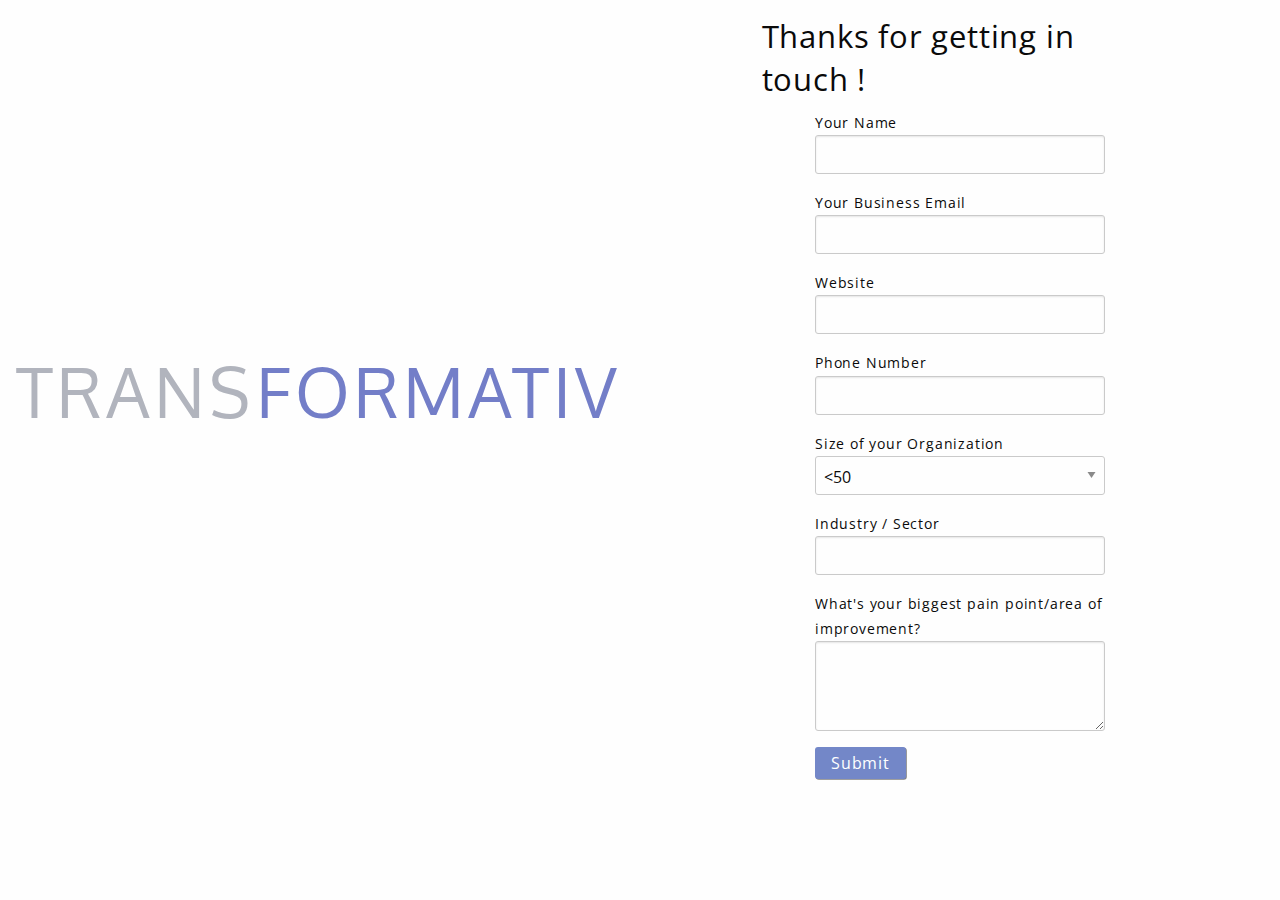
==== form.html @ 719088a1 "prod version 1.0" ====
<!doctype html>
<html class="no-js" lang="en" dir="ltr">

<head>
  <meta charset="utf-8">
  <meta http-equiv="x-ua-compatible" content="ie=edge">
  <meta name="viewport" content="width=device-width, initial-scale=1.0">
  <title>TRANSFORMATIV</title>
  <link rel="shortcut icon" type="image/x-icon" href="favicon.ico" />
  <link rel="stylesheet" href="css/foundation.css">
  <link rel="stylesheet" href="css/foundation-icons.css">
  <link rel="stylesheet" href="css/app.css">
  <link href="https://fonts.googleapis.com/css?family=Open+Sans" rel="stylesheet">
</head>

<body>


  <div class="grid-x grid-padding-x grid-padding-y align-middle">
    <div class="cell large-6 medium-6 small-12 align-center">
      <img src="img/logo/logo.svg" alt="">
      <h4 class="align_center hide-for-small-only" id="message"></h4>
    </div>
    <div class="cell large-6 medium-6 small-12 align-center align-middle">
      <div class="grid-x grid-padding-x align-spaced">
        <div class="cell large-8 medium-12 small-12">
          <h3> Thanks for getting in touch ! </h3>
        </div>
      </div>
      <form id='foo' name="foo">
        <div class="grid-x grid-padding-x align-spaced">
          <div class="cell large-6 medium-6 small-12">
            <label> Your Name </label>
            <input id='contactname' name='contactname' type='text'>
          </div>
        </div>
        <div class="grid-x grid-padding-x align-spaced">
          <div class="cell large-6 medium-6 small-12">
            <label> Your Business Email </label>
            <input id='email' name='email' type='email'>
          </div>
        </div>
        <div class="grid-x grid-padding-x align-spaced">
          <div class="cell large-6 medium-6 small-12">
            <label>Website</label>
            <input id='website' name='website' type='url'>
          </div>
        </div>
        <div class="grid-x grid-padding-x align-spaced">
          <div class="cell large-6 medium-6 small-12">
            <label>Phone Number</label>
            <input id='phone' name='phone' type='tel'>
          </div>
        </div>
        <div class="grid-x grid-padding-x align-spaced">
          <div class="cell large-6 medium-6 small-12">
            <label>Size of your Organization </label>
            <select id='size' name="size">
                  <option value="<50"> <50 </option>
                    <option value="50-200"> 50 - 200 </option>
                    <option value=">200"> > 200 </option>
                </select>
          </div>
        </div>
        <div class="grid-x grid-padding-x align-spaced">
          <div class="cell large-6 medium-6 small-12">
            <label>Industry / Sector</label>
            <input id='sector' name='sector' type='text'>
          </div>
        </div>
        <div class="grid-x grid-padding-x align-spaced">
          <div class="cell large-6 medium-6 small-12">
            <label>What's your biggest pain point/area of improvement? </label>
            <textarea id='painpoint' name='painpoint' rows='3'></textarea>
          </div>
        </div>
        <div class="grid-x grid-padding-x align-spaced">
          <div class="cell large-6 medium-6 small-12">
            <h2 class="show-for-small-only" id="smallmessage"></h2>
            <button type="button" onclick="check();">Submit</button>
          </div>
        </div>
      </form>
    </div>
  </div>



  <script src="js/vendor/jquery.js"></script>
  <script src="js/vendor/what-input.js"></script>
  <script src="js/vendor/foundation.js"></script>
  <script src="js/app.js"></script>
</body>

</html>
---- css/app.css ----
h1,h2,h3,h4,body {font-family: 'Open Sans', sans-serif;letter-spacing: 0.05rem;}
h1 { color: #7387c8;}
.primary {background-color: #ffffff;}
.secondary {background-color: #f2f3f9;}
.align_center {text-align: center;}
.align_right {text-align: right;}
.card {box-shadow: 0.5rem 0.5rem 1.5rem lightgray;}
.card_custom {box-shadow: none;
            border: none;
            background-color: #f2f3f9;}
.map {filter: grayscale();
      -webkit-filter: grayscale(100%);
       margin: 1rem 1rem;
     }
iframe {border: none;}
i {font-size: 5rem;color: #7387c8;}
button {background-color: #7387c8;
color: white;
padding: 0.5rem 1rem;
box-shadow: 0.05rem 0.05rem 0rem gray;
letter-spacing: 0.05rem;
cursor: pointer;cursor: hand;
}
button:hover { background-color: #00808a;}
a.button {background-color: #7387c8;}
img.logo {font-size: 24rem;}
p,h1 {margin: 0.75rem;}
a.button:hover {background-color: #00808a;}
a { font-size: 1.75rem; color: #7387c8;}
a:hover { color: #00808a;}
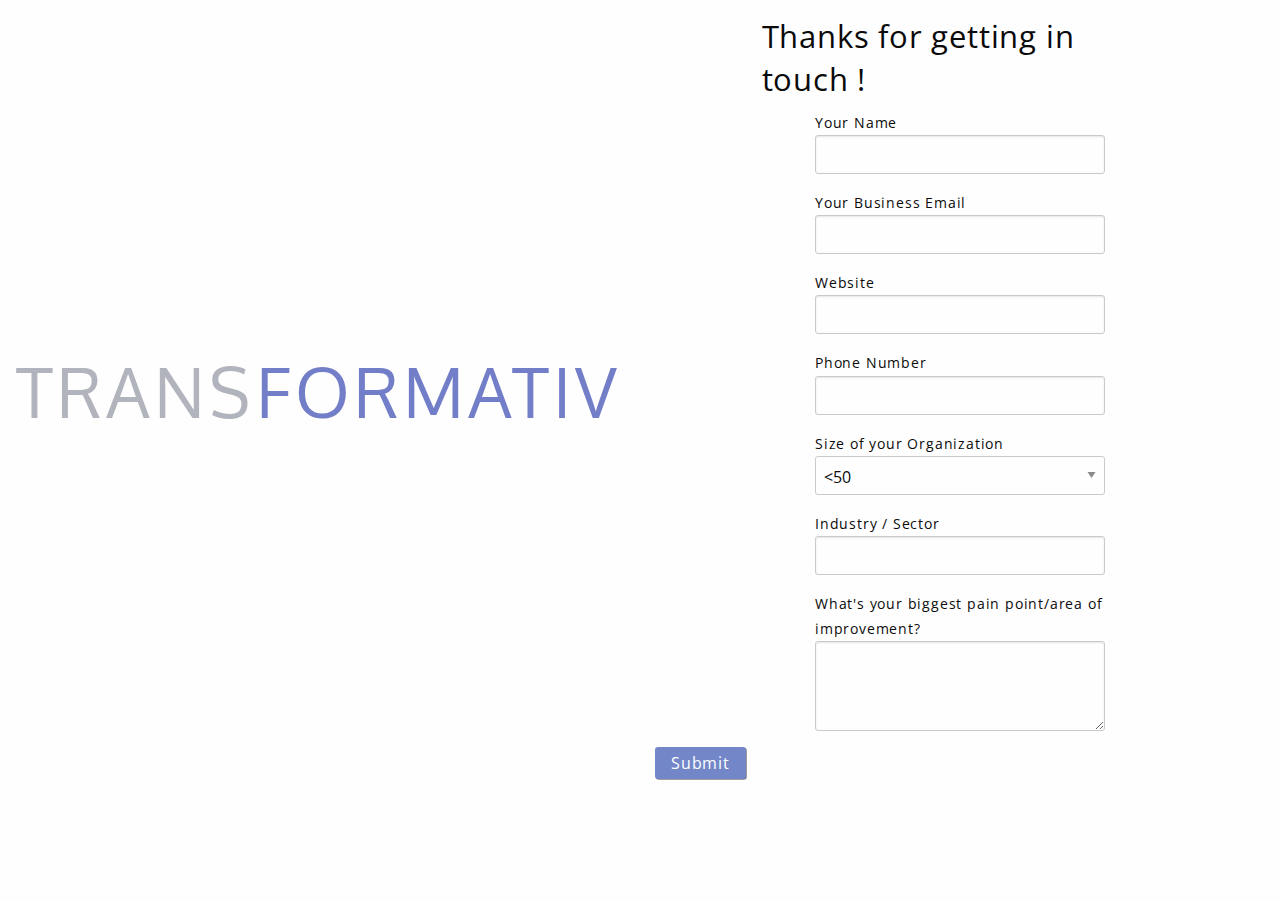
==== commit a0e113b2: "v1.4" ====
--- a/form.html
+++ b/form.html
@@ -74,7 +74,7 @@
             <textarea id='painpoint' name='painpoint' rows='3'></textarea>
           </div>
         </div>
-        <div class="grid-x grid-padding-x align-spaced">
+        <div class="grid-x grid-padding-x">
           <div class="cell large-6 medium-6 small-12">
             <h2 class="show-for-small-only" id="smallmessage"></h2>
             <button type="button" onclick="check();">Submit</button>
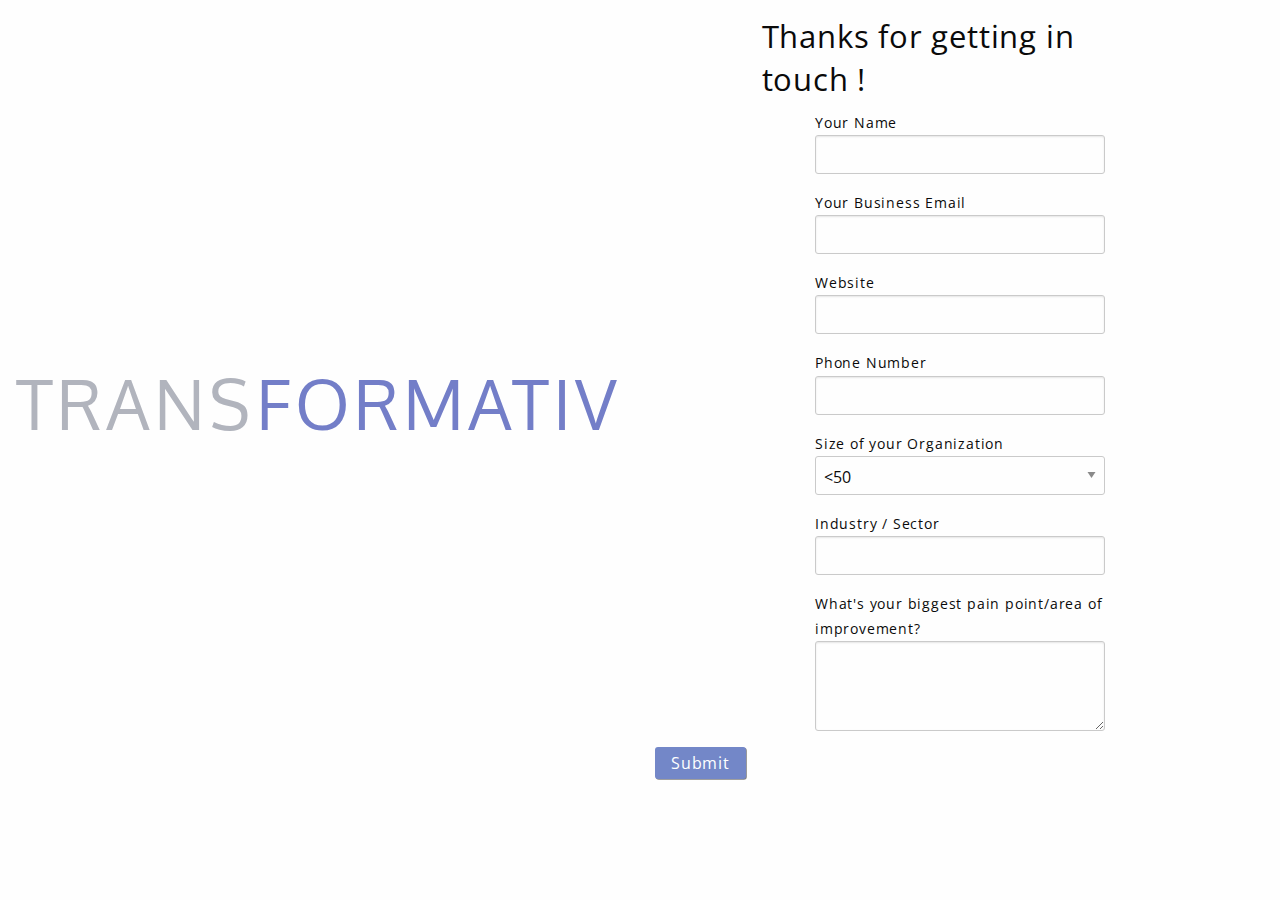
==== commit 8883b8d6: "v1.8" ====
--- a/form.html
+++ b/form.html
@@ -78,6 +78,7 @@
           <div class="cell large-6 medium-6 small-12">
             <h2 class="show-for-small-only" id="smallmessage"></h2>
             <button type="button" onclick="check();">Submit</button>
+            <br><br>
           </div>
         </div>
       </form>
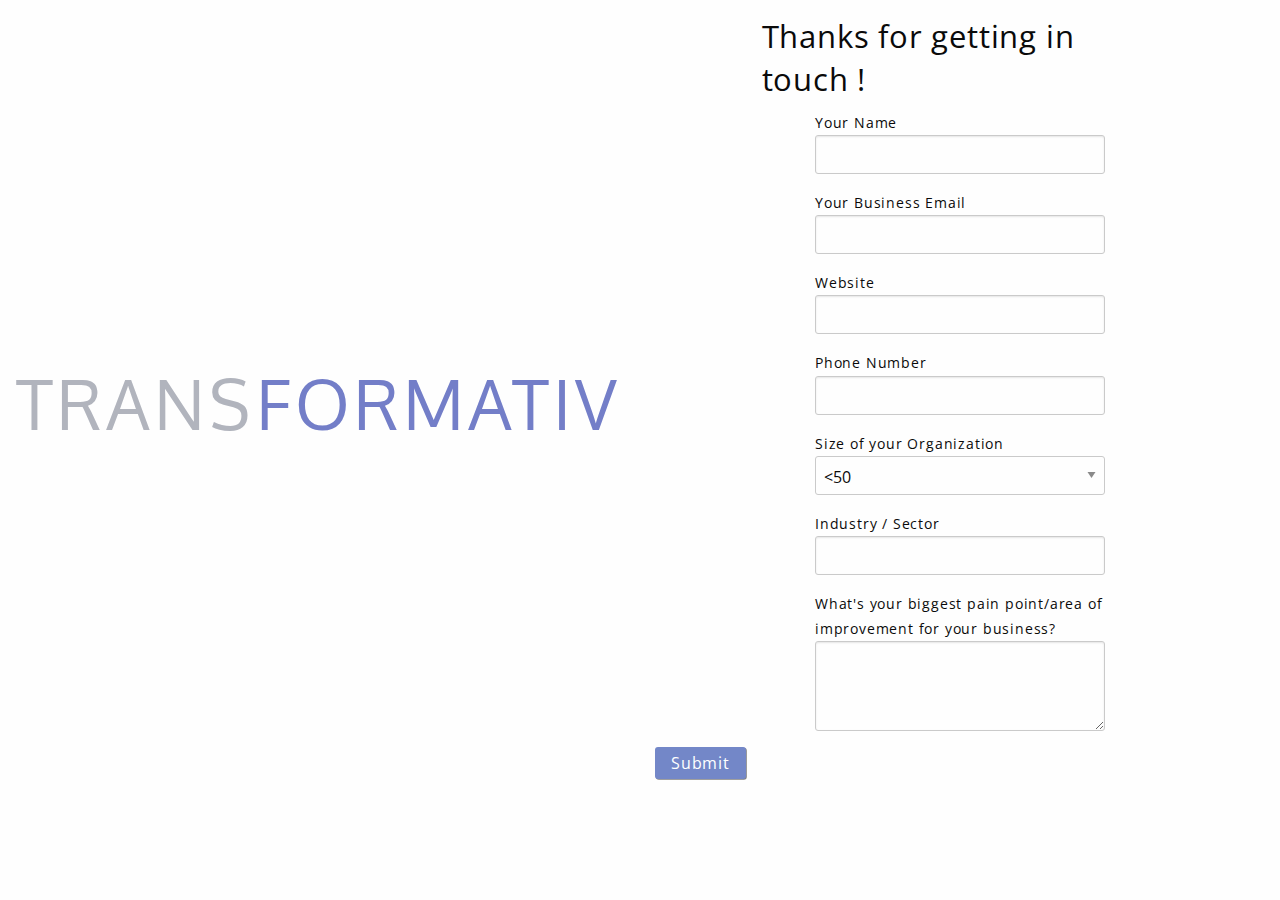
==== commit b0d844fb: "production 1.0" ====
--- a/form.html
+++ b/form.html
@@ -70,7 +70,7 @@
         </div>
         <div class="grid-x grid-padding-x align-spaced">
           <div class="cell large-6 medium-6 small-12">
-            <label>What's your biggest pain point/area of improvement? </label>
+            <label>What's your biggest pain point/area of improvement for your business? </label>
             <textarea id='painpoint' name='painpoint' rows='3'></textarea>
           </div>
         </div>
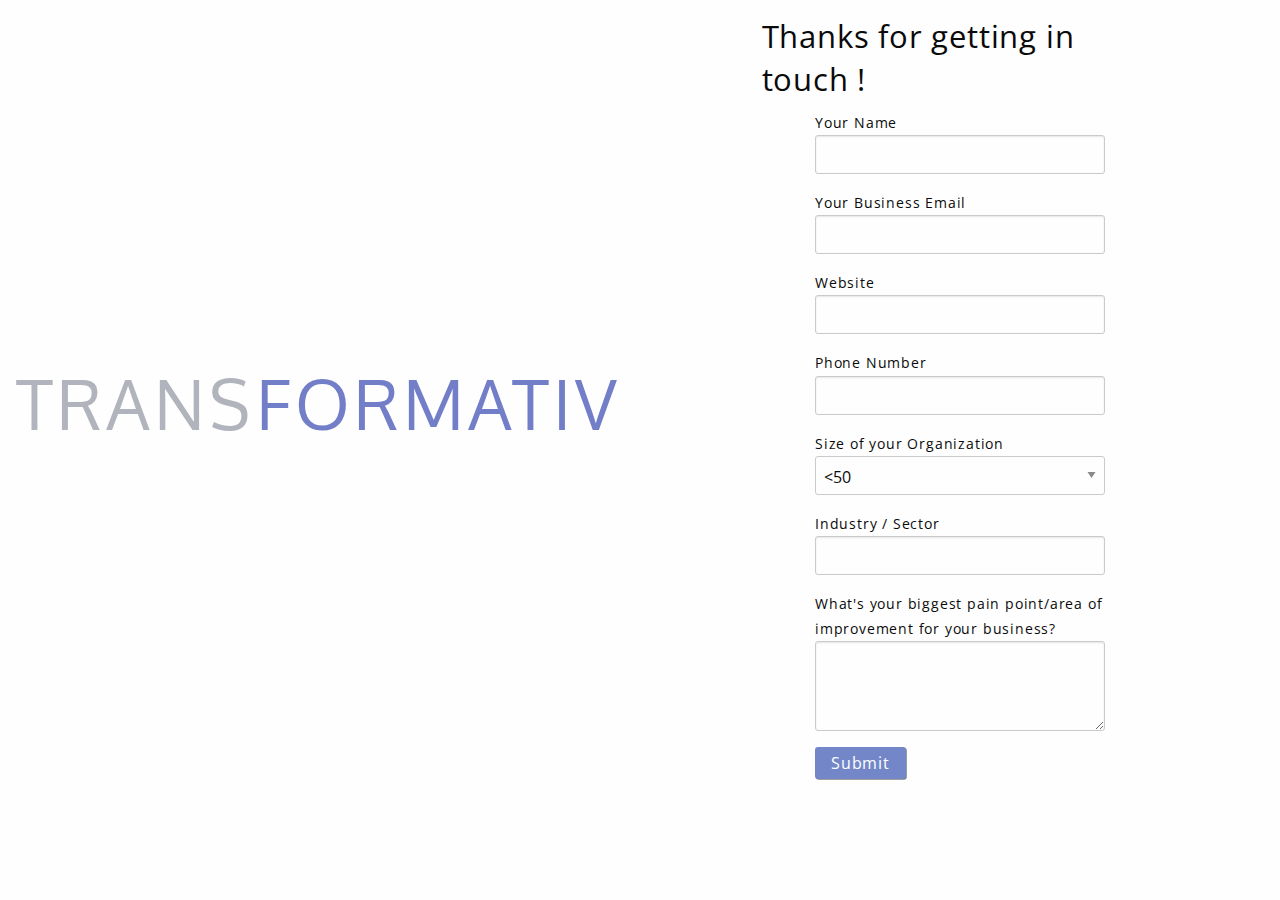
==== commit 50073fd1: "production 1.1" ====
--- a/form.html
+++ b/form.html
@@ -14,8 +14,6 @@
 </head>
 
 <body>
-
-
   <div class="grid-x grid-padding-x grid-padding-y align-middle">
     <div class="cell large-6 medium-6 small-12 align-center">
       <img src="img/logo/logo.svg" alt="">
@@ -74,7 +72,7 @@
             <textarea id='painpoint' name='painpoint' rows='3'></textarea>
           </div>
         </div>
-        <div class="grid-x grid-padding-x">
+        <div class="grid-x grid-padding-x align-spaced">
           <div class="cell large-6 medium-6 small-12">
             <h2 class="show-for-small-only" id="smallmessage"></h2>
             <button type="button" onclick="check();">Submit</button>
@@ -84,9 +82,6 @@
       </form>
     </div>
   </div>
-
-
-
   <script src="js/vendor/jquery.js"></script>
   <script src="js/vendor/what-input.js"></script>
   <script src="js/vendor/foundation.js"></script>
